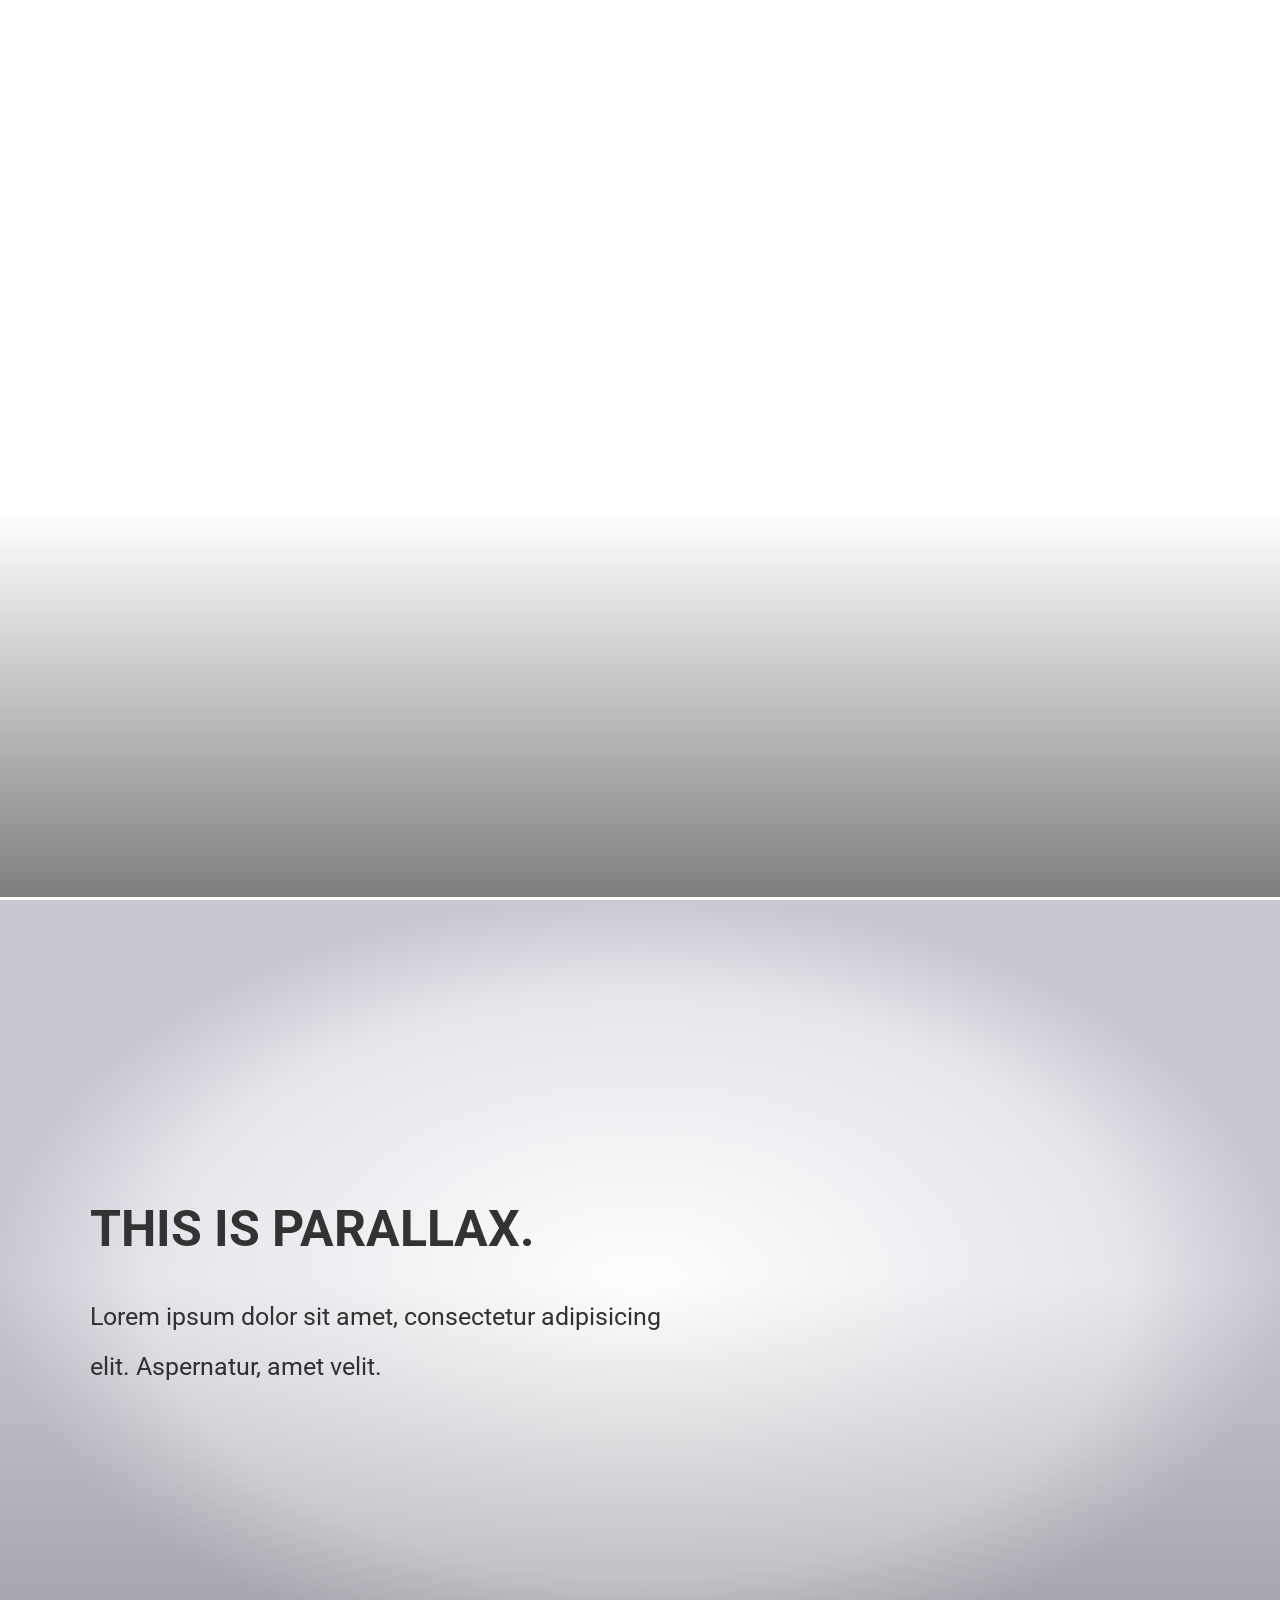
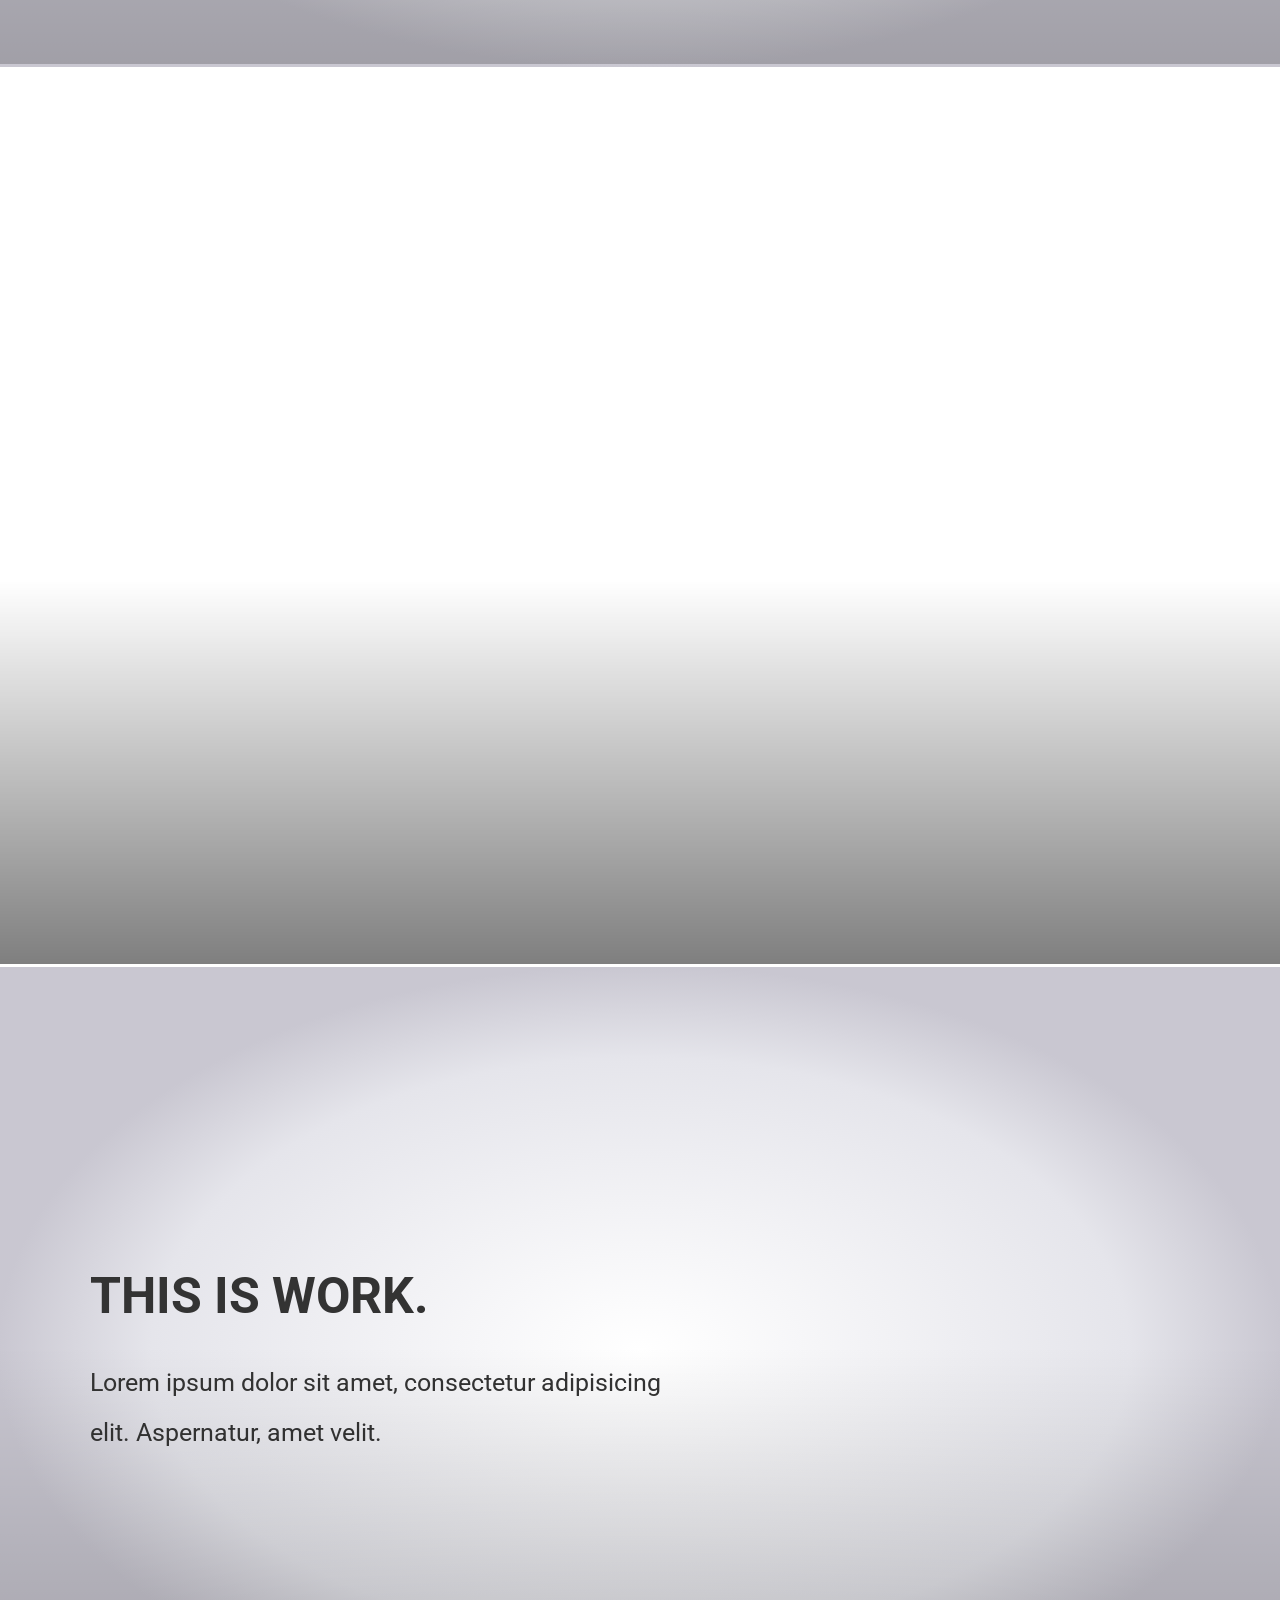
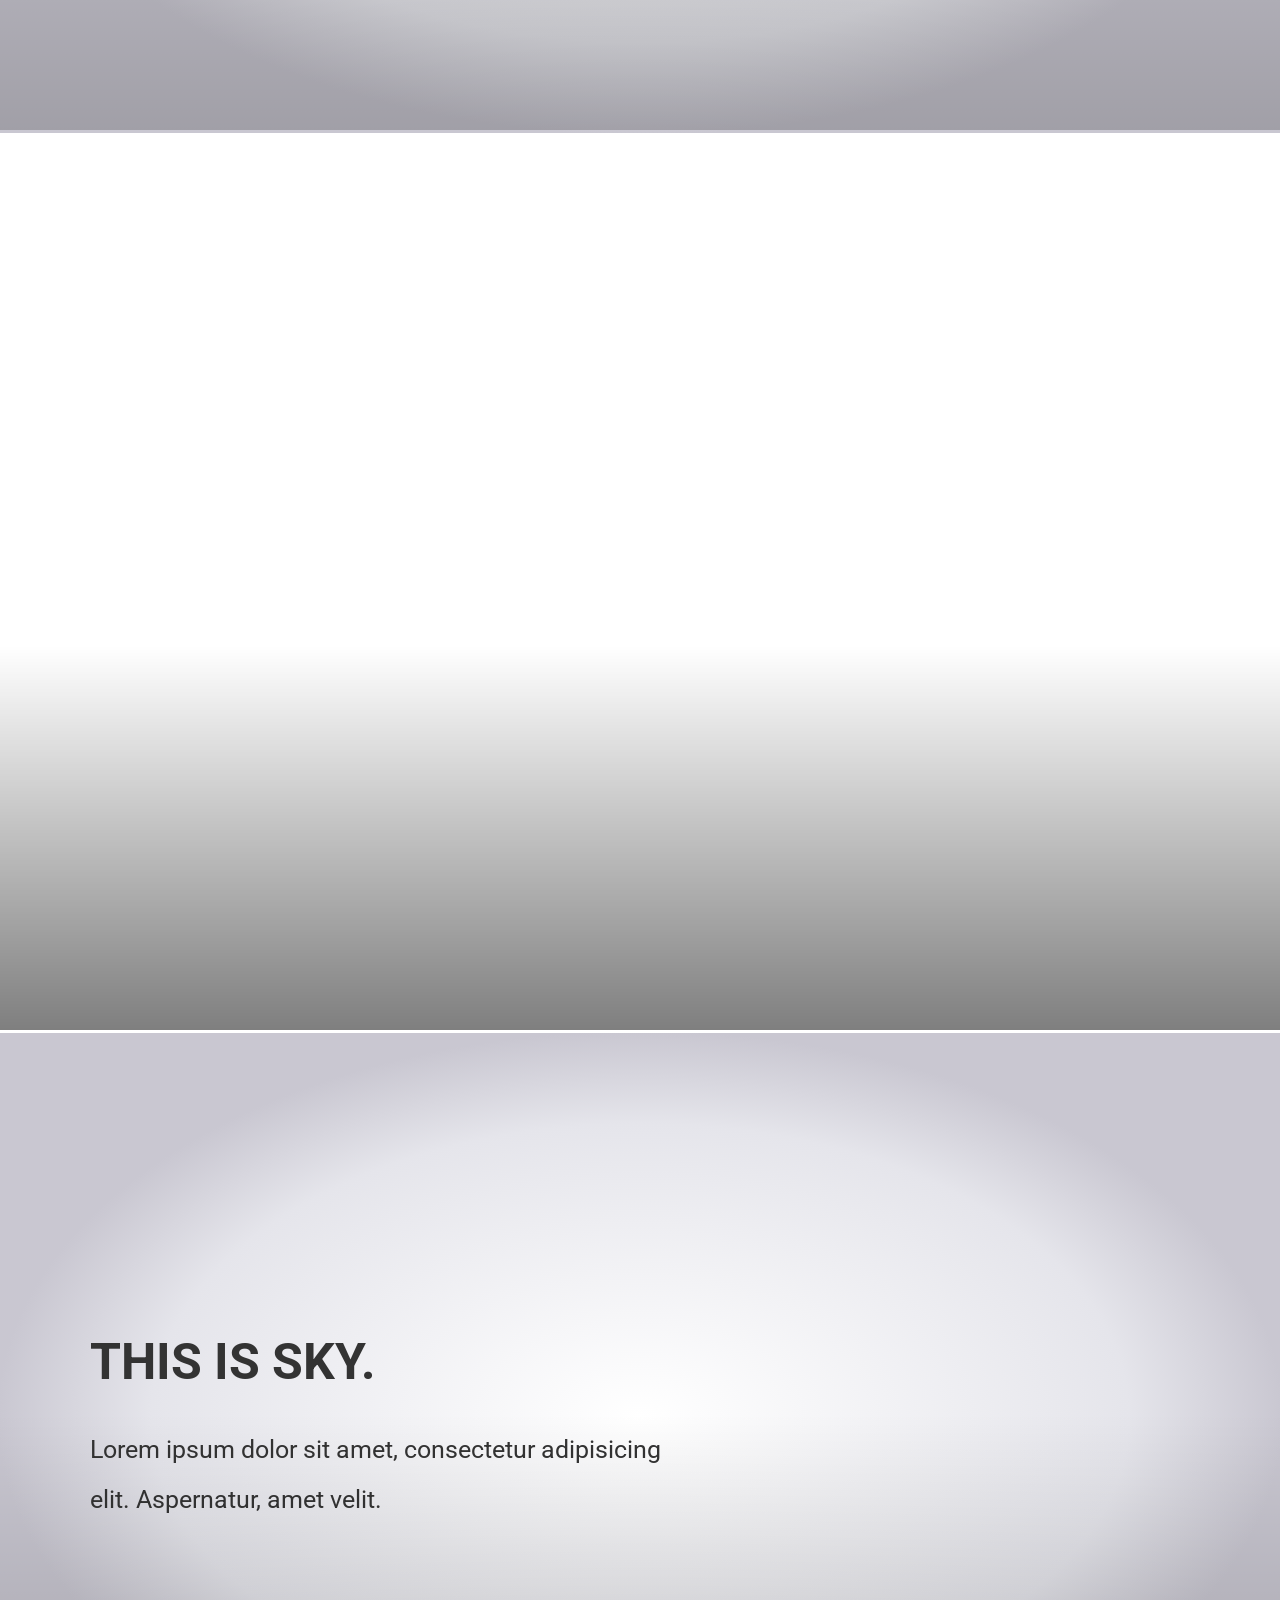
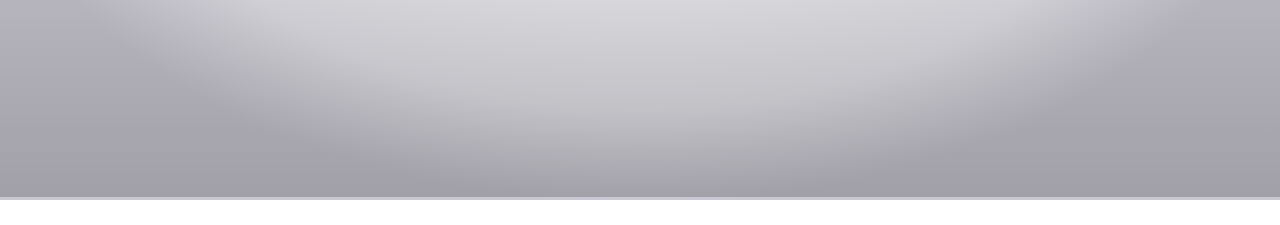
==== index.html @ f96e8bcd "Parallax completed, Glint version 1 completed" ====
<!DOCTYPE html>

<html lang="en">

<head>
    <!-- title and meta -->
    <meta charset="utf-8">
    <link href='https://fonts.googleapis.com/css?family=Roboto' rel='stylesheet' type='text/css'>
    <link rel="stylesheet" href="css/style.css">
</head>

<body>
    <section class="parallax-board">
        <div class="parallax-container">
            <div class="parallax-layer layer-0" data-parallax-speed="0.5"></div>
        </div>
    </section>
    <div class="glint-container">
        <div class="glint"></div>
    </div>
    <div class="content-container">
        <div class="content">
            <img src="http://www.sky.com/assets/f00fb5a2de0fb6770bf2e9d5d63a66c4.png" alt="">
            <div class="content-info">
                <h1>This is Parallax.</h1>
                <p>Lorem ipsum dolor sit amet, consectetur adipisicing elit. Aspernatur, amet velit. </p>
            </div>
        </div>
    </div>
    <div class="glint-container">
        <div class="glint"></div>
    </div>
    <section class="parallax-board">
        <div class="parallax-container">
            <div class="parallax-layer layer-1" data-parallax-speed="0.5"></div>
        </div>
    </section>
    <div class="glint-container">
        <div class="glint"></div>
    </div>
    <div class="content-container">
        <div class="content alt">
            <img src="http://www.sky.com/assets/f00fb5a2de0fb6770bf2e9d5d63a66c4.png" alt="">
            <div class="content-info">
                <h1>This is Work.</h1>
                <p>Lorem ipsum dolor sit amet, consectetur adipisicing elit. Aspernatur, amet velit. </p>
            </div>
        </div>
    </div>
    <div class="glint-container">
        <div class="glint"></div>
    </div>
    <section class="parallax-board">
        <div class="parallax-container">
            <div class="parallax-layer layer-2" data-parallax-speed="0.5"></div>
        </div>
    </section>
    <div class="glint-container">
        <div class="glint"></div>
    </div>
    <div class="content-container">
        <div class="content">
            <img src="http://www.sky.com/assets/f00fb5a2de0fb6770bf2e9d5d63a66c4.png" alt="">
            <div class="content-info">
                <h1>This is Sky.</h1>
                <p>Lorem ipsum dolor sit amet, consectetur adipisicing elit. Aspernatur, amet velit. </p>
            </div>
        </div>
    </div>
    <div class="glint-container">
        <div class="glint"></div>
    </div>
    <!-- js -->
    <script src="http://code.jquery.com/jquery-1.11.3.min.js"></script>
    <script src="js/parallax.js"></script>
    <script src="js/glint.js"></script>
</body>

</html>
---- css/style.css ----
body {
  margin: 0;
  font-family: 'roboto';
}

.parallax-board {
    position: relative;
    display: block;
    height: 900px;
    width: 100%;
}

.parallax-container {
    position: absolute;
    bottom: 0;
    top: 0;
    left: 0;
    right: 0;
    clip: rect(0,auto,auto,0);
    height: 100%;
    width: 100%;
}
.parallax-layer {
    position: fixed;
    top: 0;
    background-size: cover;
    background-position: center center;
    width: 100%;
    height: 100%;
}

.parallax-container:after {
    background: linear-gradient(to bottom,transparent 0%,rgba(0,0,0,.5) 100%);
    bottom: 3px;
    content: '';
    display: block;
    height: 0;
    left: 0;
    padding-bottom: 30%;
    position: absolute;
    right: 0;
    z-index: 20;
}
  .layer-0 {
    background-image: url("http://www.sky.com/assets/2198f4b57c541f61af8f130f71831fa3.jpg");
  }
  .layer-1 {
    background-image: url("http://www.sky.com/assets/286a970ca891e99f60d515048cd77e60.jpg");
  }
  .layer-2 {
    background-image: url("http://www.sky.com/assets/67765114250ad6d67a0149f3b2480a63.jpg");
  }

.content-container  {
    position: relative;
    z-index: 5;
    overflow: hidden;
    height: 100%;
    background: #415a6c;
    text-align: center;
    color: #333;
    font-size: 25px;
    width: 100%;
    padding: 150px 0;
    background: radial-gradient(ellipse at center,#fff 0,#e5e5eb 54%,#c9c7d1 71%);
}

.content-container:after {
    content: '';
    display: block;
    position: absolute;
    left: 0;
    bottom: 3px;
    padding-bottom: 30%;
    height: 0;
    right: 0;
    z-index: 20;
    background: linear-gradient(to bottom,transparent 0%,rgba(0,0,0,.2) 100%);
}
.content {
    margin: 0 auto;
    width: 1200px;
}

.content img {
    float: left;
}

.content.alt img {
    float: right;
}

.content .content-info {
    margin: 150px 0px 100px 50px;
    float: left;
    width: 50%;
      text-align: left;
}
  .content h1 {
      margin-top: 0px;
    color: #333;
    font-size: 2em;
    text-transform: uppercase;
  }
  .content p {
      line-height: 2;
  }

.glint-container {
    width: 100%;
    height: 3px;
    margin-left: -200px;
    margin-top: -3px;
    background: none;
    position: relative;
    z-index: 20;
}

.glint {
    position: absolute;
    top: -18px;
    height: 46px;
    width: 446px;
    background: url("http://www.sky.com/assets/da40e410d66160d75b6b033ef657d88f.png");
}
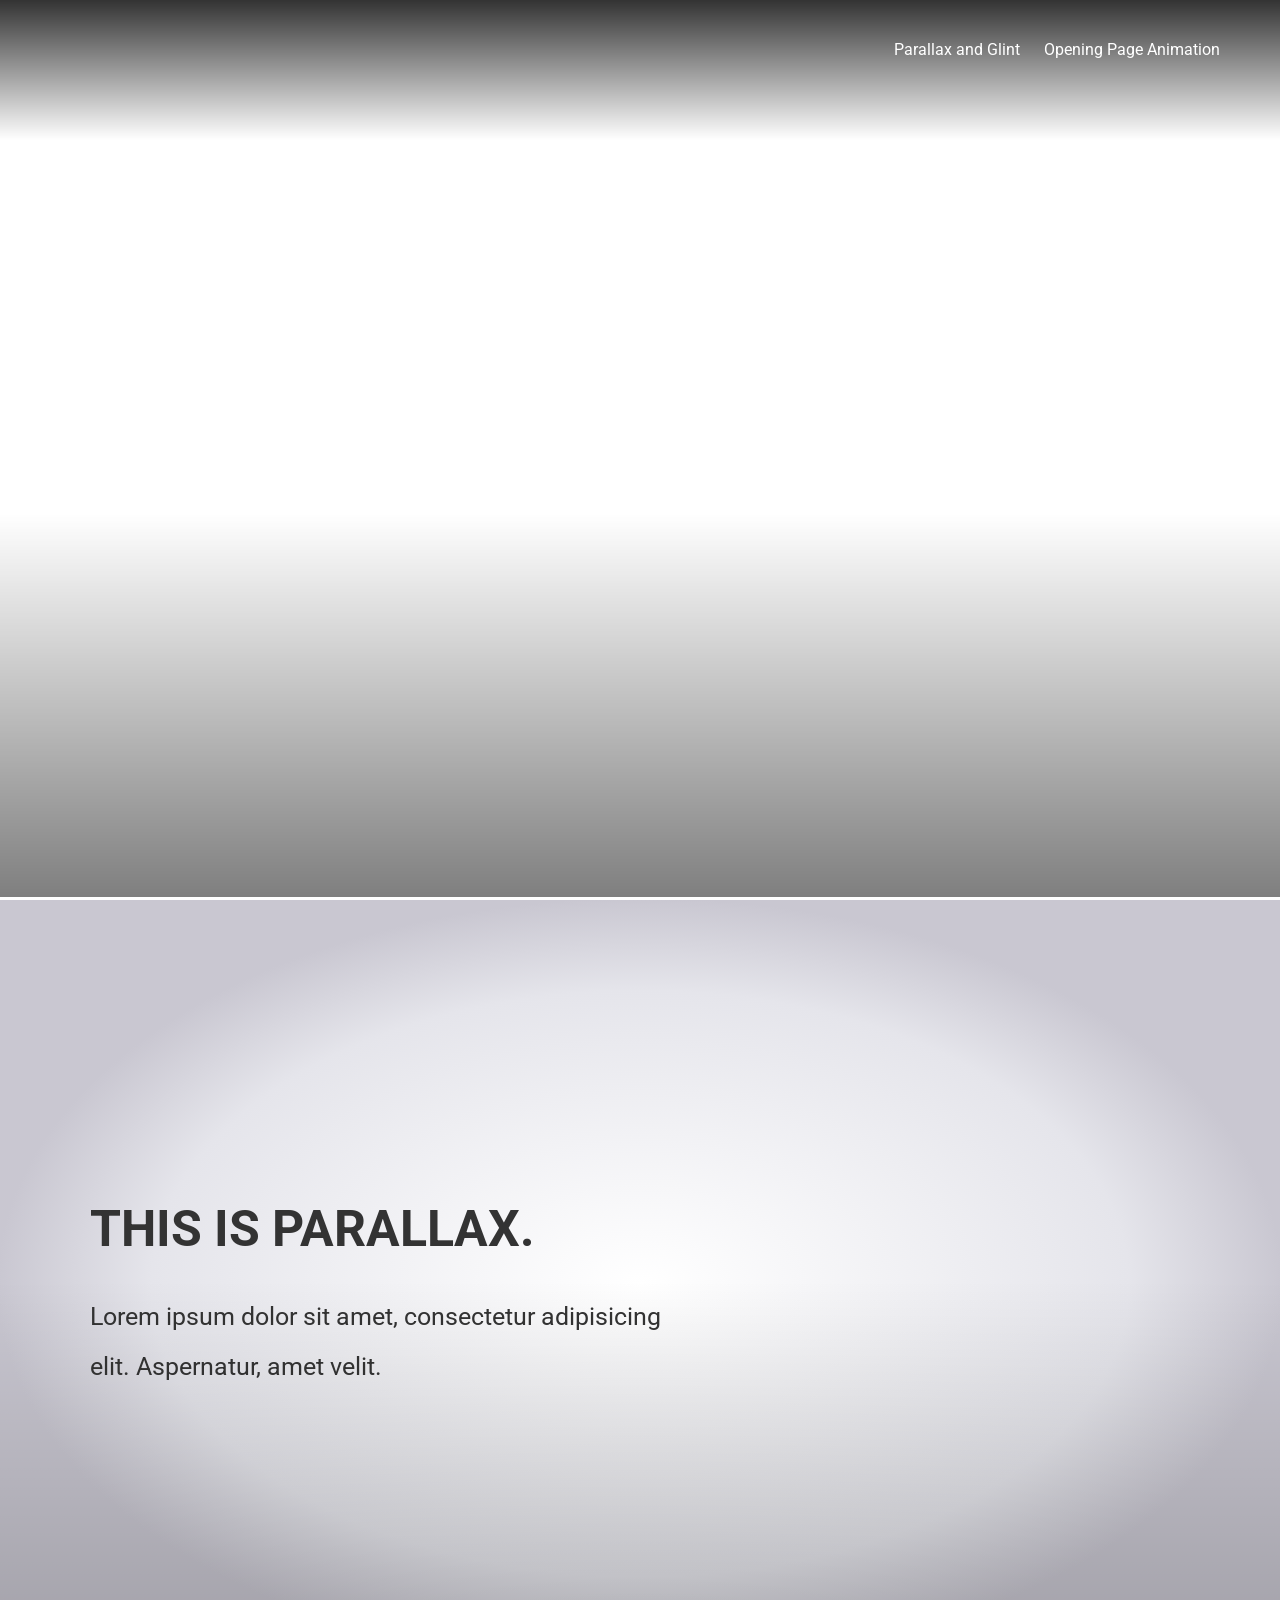
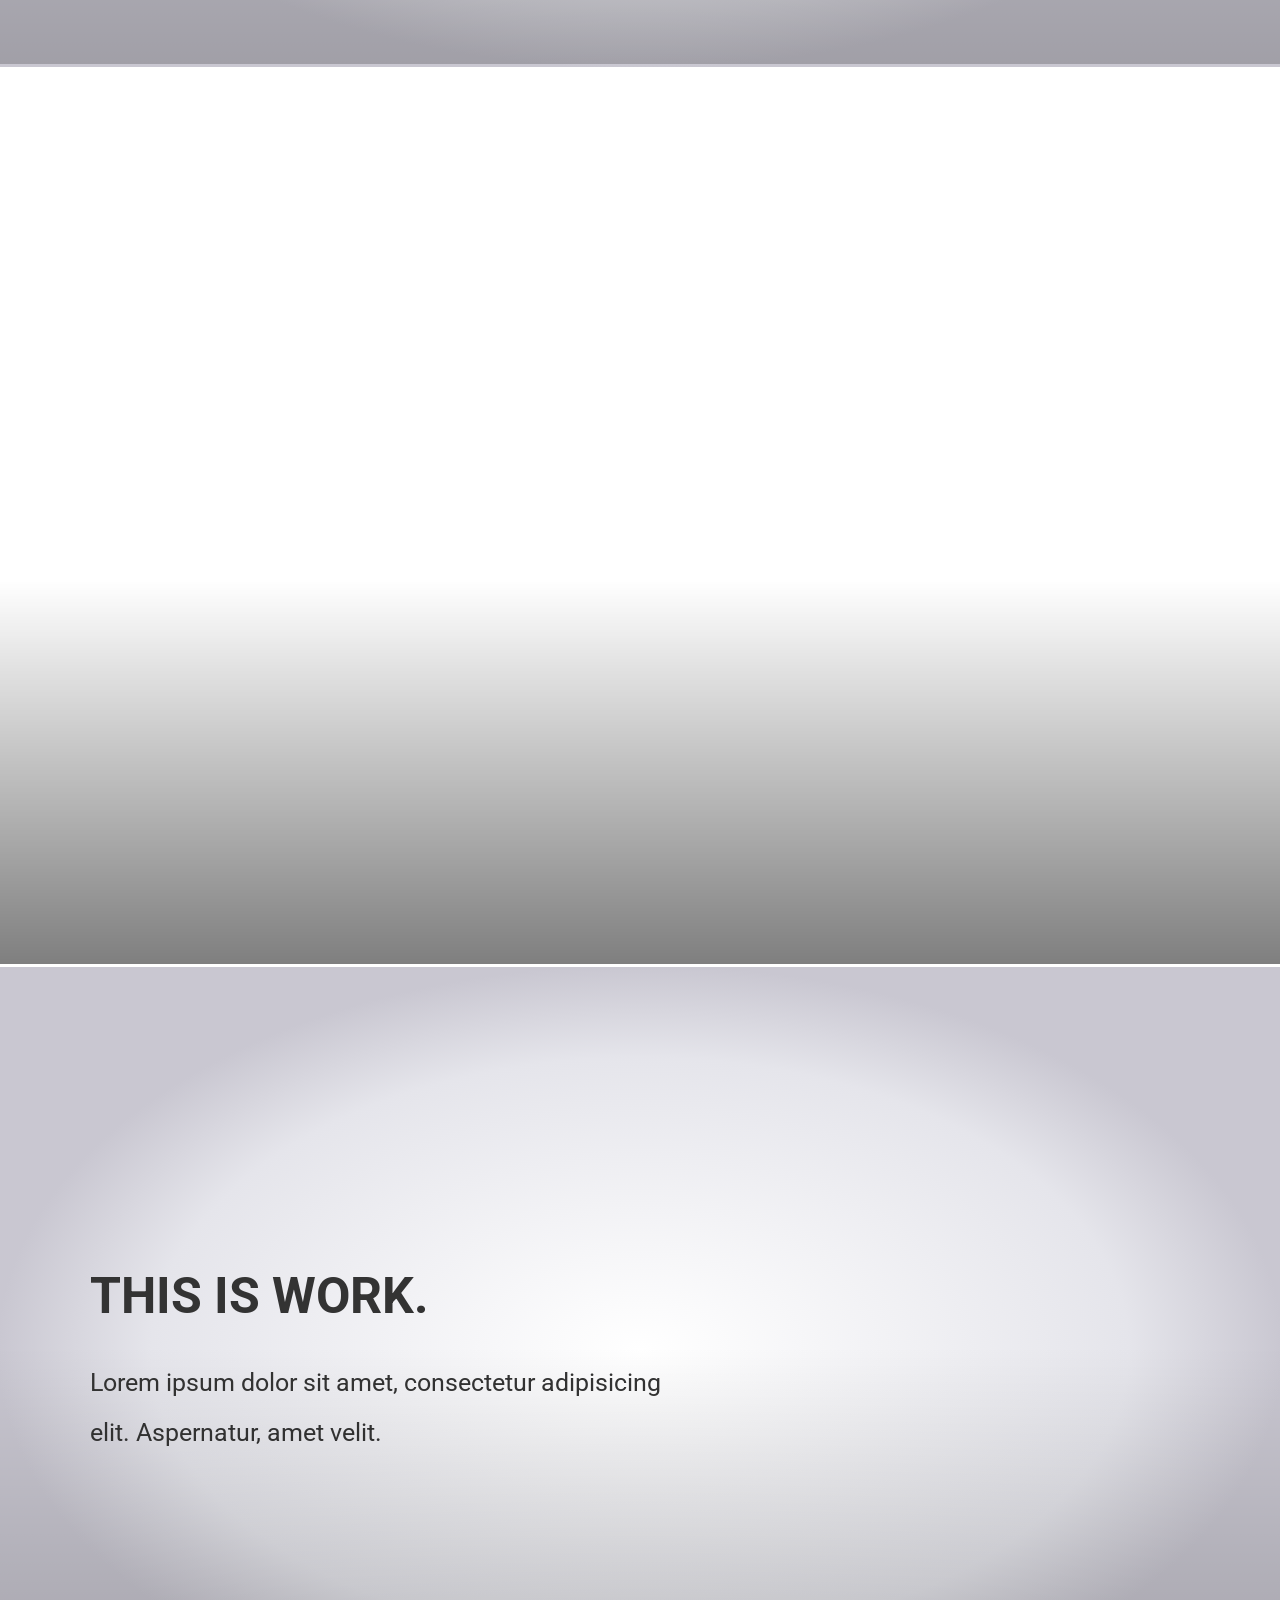
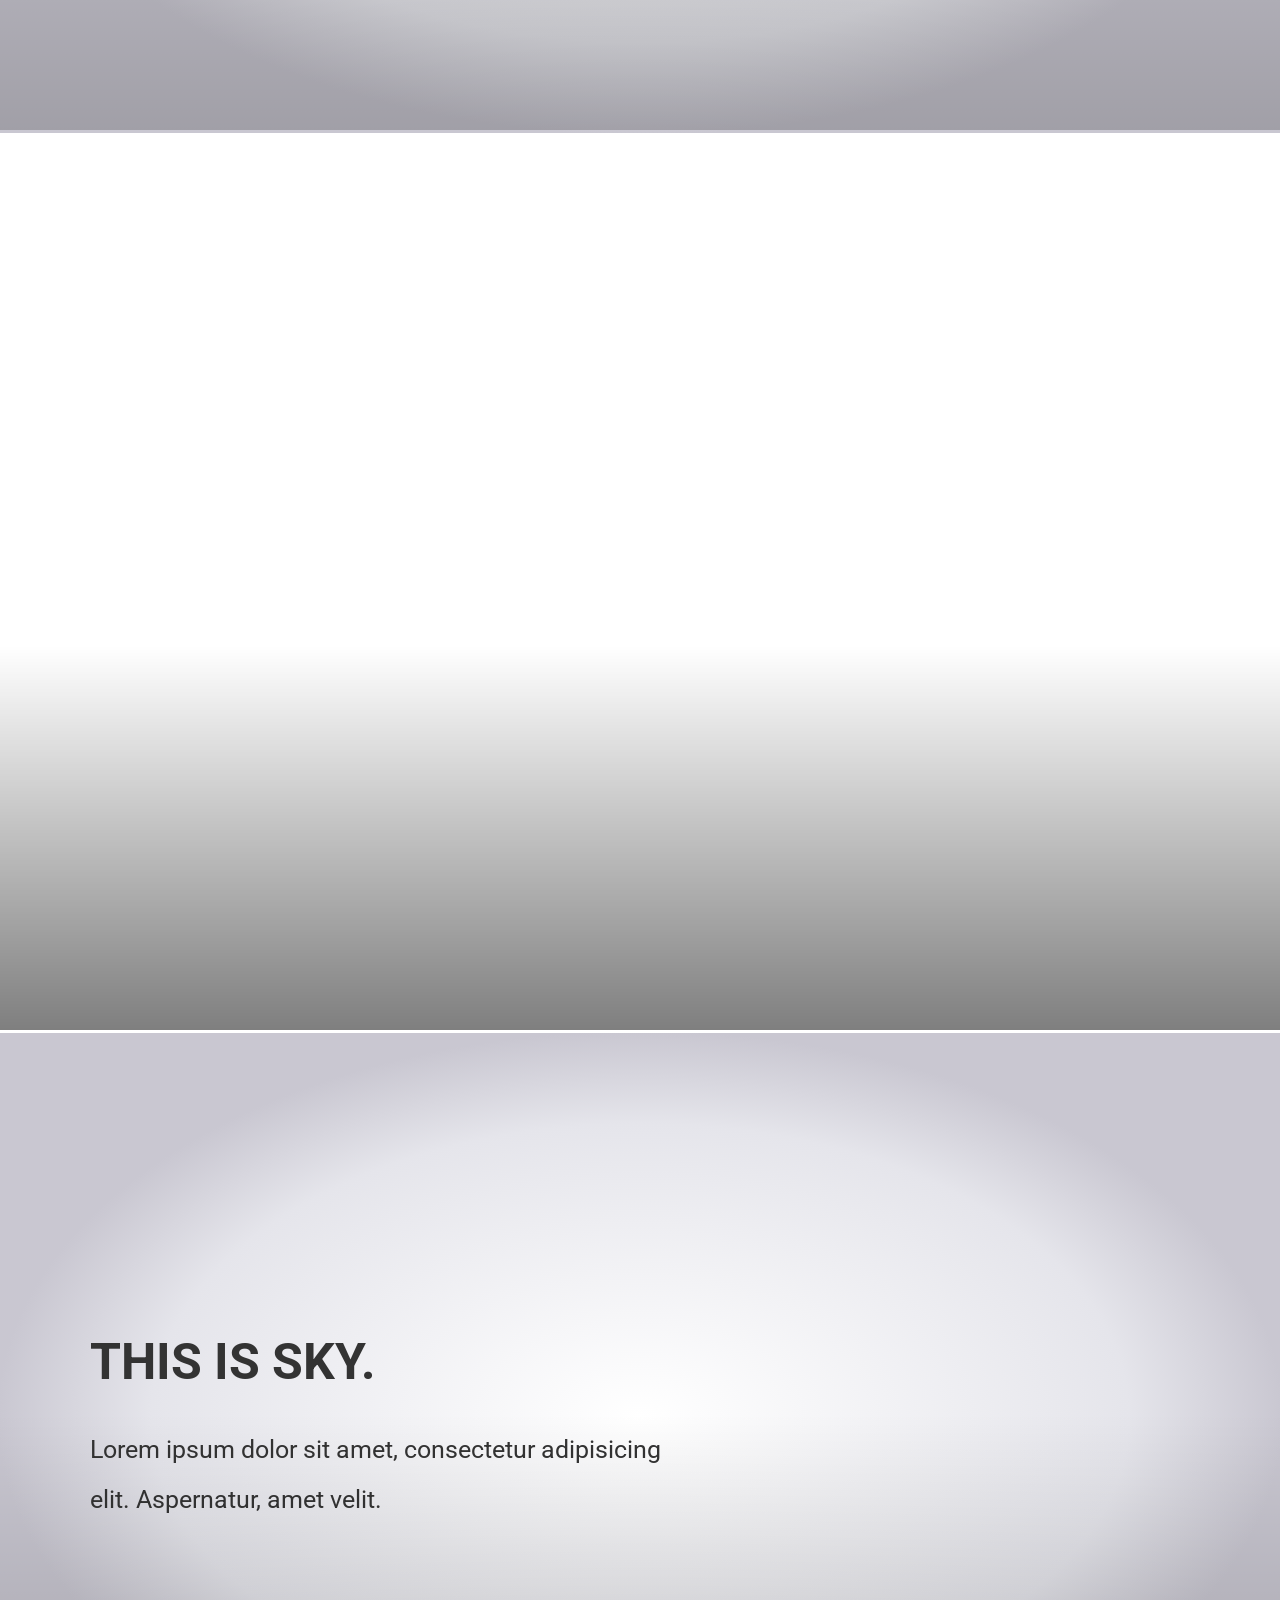
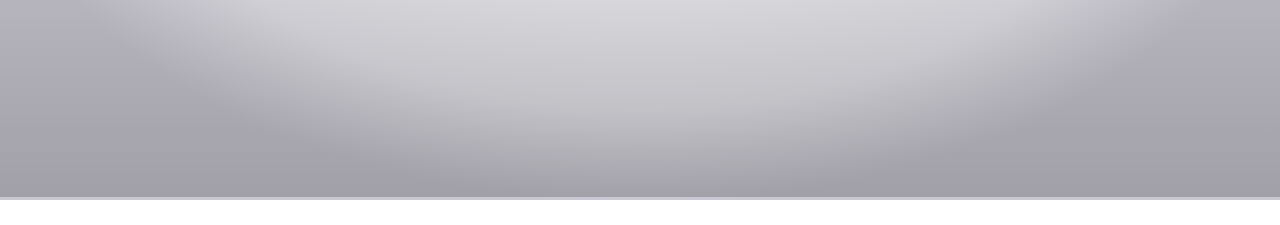
==== commit 3dc9f82e: "Completed Glint effect, added header" ====
--- a/index.html
+++ b/index.html
@@ -10,9 +10,18 @@
 </head>
 
 <body>
+    <header id="header">
+        <div class="header-container">
+        <img src="http://assets.sky.com/dist/1268/static/sky-logo-redesign.png" alt="" id="logo">
+        <ul>
+            <li><a href="#">Parallax and Glint</a></li>
+            <li><a href="#">Opening Page Animation</a></li>
+        </ul>
+        </div>
+    </header>
     <section class="parallax-board">
         <div class="parallax-container">
-            <div class="parallax-layer layer-0" data-parallax-speed="0.5"></div>
+            <div class="parallax-layer layer-0" data-parallax-speed="0.4"></div>
         </div>
     </section>
     <div class="glint-container">
@@ -28,11 +37,11 @@
         </div>
     </div>
     <div class="glint-container">
-        <div class="glint"></div>
+        <div class="glint right"></div>
     </div>
     <section class="parallax-board">
         <div class="parallax-container">
-            <div class="parallax-layer layer-1" data-parallax-speed="0.5"></div>
+            <div class="parallax-layer layer-1" data-parallax-speed="0.4"></div>
         </div>
     </section>
     <div class="glint-container">
@@ -48,11 +57,11 @@
         </div>
     </div>
     <div class="glint-container">
-        <div class="glint"></div>
+        <div class="glint right"></div>
     </div>
     <section class="parallax-board">
         <div class="parallax-container">
-            <div class="parallax-layer layer-2" data-parallax-speed="0.5"></div>
+            <div class="parallax-layer layer-2" data-parallax-speed="0.4"></div>
         </div>
     </section>
     <div class="glint-container">
@@ -68,10 +77,11 @@
         </div>
     </div>
     <div class="glint-container">
-        <div class="glint"></div>
+        <div class="glint right"></div>
     </div>
     <!-- js -->
     <script src="http://code.jquery.com/jquery-1.11.3.min.js"></script>
+    <script src="js/header.js"></script>
     <script src="js/parallax.js"></script>
     <script src="js/glint.js"></script>
 </body>
--- a/css/style.css
+++ b/css/style.css
@@ -1,6 +1,98 @@
+
+
 body {
   margin: 0;
   font-family: 'roboto';
+  color: #333;
+}
+
+header {
+    width: 100%;
+    position: fixed;
+    top: 0;
+    left: 0;
+    z-index: 1000;
+    transition: all 0.2s ease-in;
+    background: none;
+}
+
+header.fixed {
+    /*background: red;*/
+    background: rgba(255, 255, 255, 0.9);
+    /*background-clip: content-box;*/
+    border-bottom: 3px solid rgba(255, 255, 255, 0.5);
+    box-shadow: 0 2px 7px rgba(0, 0, 0, 0.3);
+}
+
+header.fixed .header-container {
+    padding: 10px 0px;
+}
+
+.header-container {
+    transition: padding 0.2s ease-in;
+    padding: 20px 0;
+    margin: 0 auto;
+    width: 1200px;
+    position: relative;
+    z-index: 21;
+}
+
+header.fixed:before {
+    opacity: 0;
+}
+
+header:before {
+    background: linear-gradient(to top,transparent 0%,rgba(0,0,0,.8) 100%);
+    top: 0px;
+    content: '';
+    display: block;
+    height: 0;
+    left: 0;
+    padding-top: 140px;
+    position: absolute;
+    right: 0;
+    z-index: 20;
+    opacity: 1;
+    transition: opacity 0.25s ease-in;
+}
+
+a {
+    color: #333;
+    text-decoration: none;
+}
+
+ul,
+li {
+    margin: 0;
+    padding: 0;
+    list-style-type: none;
+}
+
+#logo {
+    display: inline-block;
+    margin: 0px 30px 0px 0;
+}
+
+header ul {
+    float: right;
+    margin-top: 20px;
+}
+
+header ul li {
+    display: inline-block;
+    margin-right: 20px;
+}
+
+header.fixed ul li a {
+    color: #333;
+}
+header ul li a {
+    transition: all .1s ease-in-out;
+    color: #FFF;
+}
+
+header ul li a:hover {
+    color: #0073c5;
 }
 
 .parallax-board {
